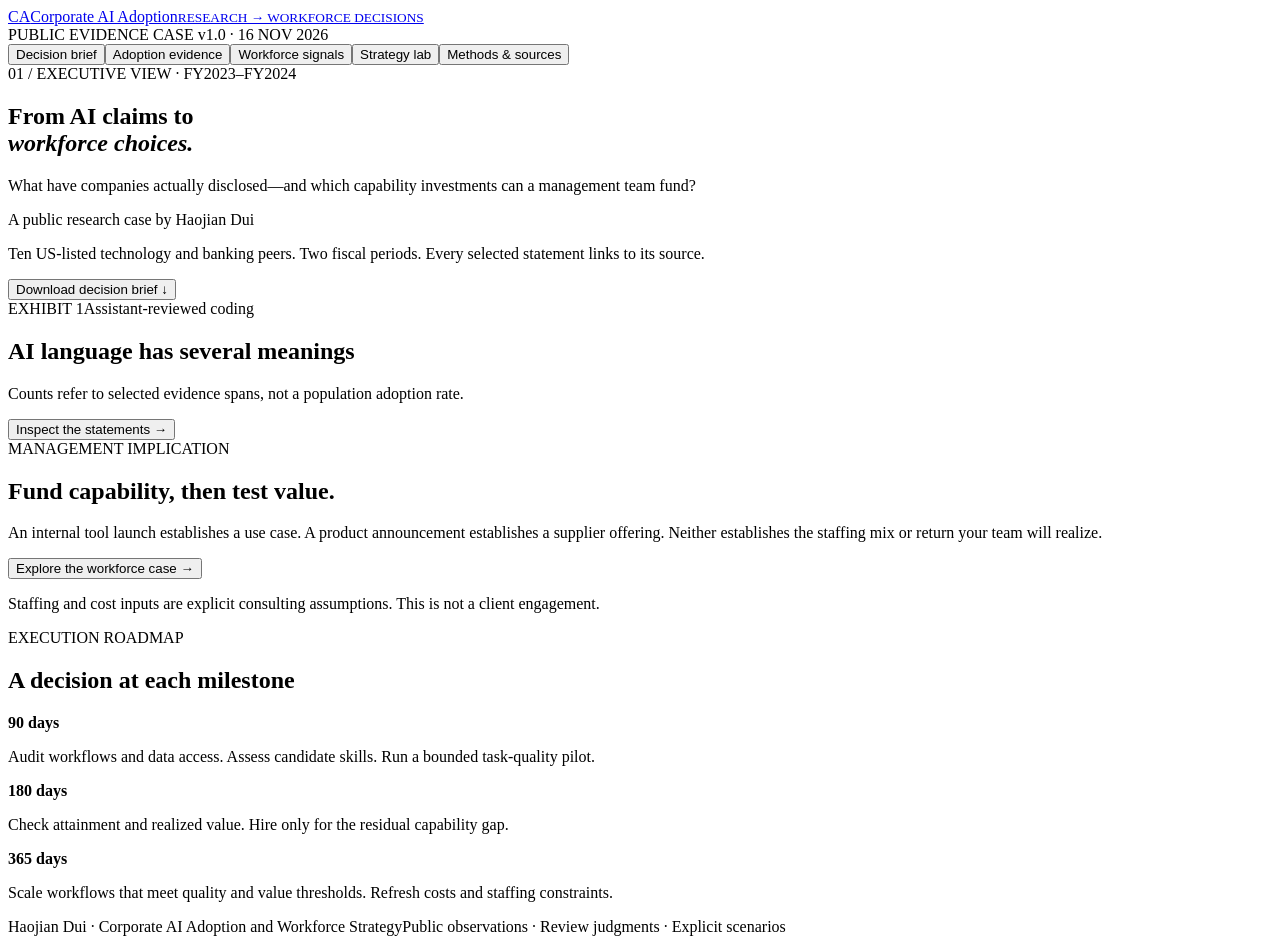
==== src/corporate_ai/web/index.html @ bec99c64 "Build evidence-led AI adoption and workforce strategy flagship" ====
<!doctype html>
<html lang="en"><head><meta charset="utf-8"><meta name="viewport" content="width=device-width,initial-scale=1"><meta name="description" content="Checkable corporate AI evidence and transparent workforce investment decisions."><title>Corporate AI Adoption | Workforce Strategy</title><style>/*__STYLE__*/</style></head>
<body><header><a class="brand" href="#overview"><span class="brand-mark">CA</span><span>Corporate AI Adoption<small>RESEARCH → WORKFORCE DECISIONS</small></span></a><div class="edition">PUBLIC EVIDENCE CASE <span>v1.0 · 16 NOV 2026</span></div></header>
<nav aria-label="Main navigation"><button data-tab="overview" class="active">Decision brief</button><button data-tab="evidence">Adoption evidence</button><button data-tab="workforce">Workforce signals</button><button data-tab="strategy">Strategy lab</button><button data-tab="methods">Methods & sources</button></nav>
<main><section id="overview" class="panel">
<div class="eyebrow">01 / EXECUTIVE VIEW · FY2023–FY2024</div><div class="hero"><div><h1>From AI claims to<br><em>workforce choices.</em></h1><p class="intro">What have companies actually disclosed—and which capability investments can a management team fund?</p></div><aside class="hero-note"><span class="dot"></span>A public research case by Haojian Dui<p>Ten US-listed technology and banking peers. Two fiscal periods. Every selected statement links to its source.</p><button class="linkbutton" id="brief-export">Download decision brief ↓</button></aside></div>
<div id="metrics" class="metrics"></div>
<div class="grid two"><article class="card"><div class="cardtop"><span class="eyebrow">EXHIBIT 1</span><span class="tag">Assistant-reviewed coding</span></div><h2>AI language has several meanings</h2><p>Counts refer to selected evidence spans, not a population adoption rate.</p><div id="label-chart"></div><button class="linkbutton" data-go="evidence">Inspect the statements →</button></article><article class="card decision"><span class="eyebrow">MANAGEMENT IMPLICATION</span><h2>Fund capability, then test value.</h2><p>An internal tool launch establishes a use case. A product announcement establishes a supplier offering. Neither establishes the staffing mix or return your team will realize.</p><div id="decision-summary"></div><button class="primary" data-go="strategy">Explore the workforce case →</button><p class="fine">Staffing and cost inputs are explicit consulting assumptions. This is not a client engagement.</p></article></div>
<article class="card roadmap"><div><span class="eyebrow">EXECUTION ROADMAP</span><h2>A decision at each milestone</h2></div><div><b>90 days</b><p>Audit workflows and data access. Assess candidate skills. Run a bounded task-quality pilot.</p></div><div><b>180 days</b><p>Check attainment and realized value. Hire only for the residual capability gap.</p></div><div><b>365 days</b><p>Scale workflows that meet quality and value thresholds. Refresh costs and staffing constraints.</p></div></article></section>
<section id="evidence" class="panel" hidden><div class="eyebrow">02 / SOURCE-LEVEL EVIDENCE</div><h1>Read the claim.<br><em>Check its scope.</em></h1><p class="intro">Operational use, pilots, plans, people investment, promotional language and risks are coded separately. Review judgments remain visible beside the automatic rule output.</p><div class="toolbar"><label>Company<select id="company-filter"><option value="">All companies</option></select></label><label>Fiscal year<select id="year-filter"><option value="">Both periods</option><option>2023</option><option>2024</option></select></label><label>Review label<select id="label-filter"><option value="">All labels</option></select></label><label class="search">Search evidence<input id="search" type="search" placeholder="e.g. colleagues, training, Copilot"></label><button id="evidence-export">Export filtered CSV ↓</button></div><p id="evidence-count" class="fine" aria-live="polite"></p><div id="evidence-cards" class="grid two"></div></section>
<section id="workforce" class="panel" hidden><div class="eyebrow">03 / PEOPLE AND EXTERNAL DEMAND</div><h1>Separate stocks,<br><em>openings and skills.</em></h1><div class="grid two"><article class="card"><span class="tag">Observed company disclosure</span><h2>Microsoft's functional composition</h2><p>Share of disclosed global full-time employment. These are broad functions, not AI jobs.</p><div id="workforce-chart"></div><p id="workforce-finding"></p><a href="https://www.microsoft.com/investor/reports/ar24/index.html" target="_blank" rel="noopener">FY2024 annual report ↗</a></article><article class="card"><span class="tag blue">Official projections · US</span><h2>Where capability demand may grow</h2><p>BLS 2025–2035 projected employment growth. Openings include replacement demand; they are not today's job postings.</p><div id="labor-chart"></div><p class="fine">Same BLS vintage for all occupations. Selected benchmarks; no mapping of national totals to the ten companies.</p><a href="https://www.bls.gov/emp/tables/occupational-projections-and-characteristics.htm" target="_blank" rel="noopener">BLS Table 1.2 ↗</a></article></div><article class="card"><span class="eyebrow">EMPLOYER REQUIREMENTS</span><h2>What the selected roles ask for</h2><p>Three official descriptions from two employers, captured on 16 November 2026. This targeted sample checks portfolio fit; it cannot measure hiring growth or the workforce skill distribution.</p><div id="jobs" class="grid three"></div></article></section>
<section id="strategy" class="panel" hidden><div class="eyebrow">04 / CONSULTING SCENARIO · USD 2026</div><h1>Build, move<br><em>or recruit?</em></h1><p class="intro">A hypothetical 200-person bank operations unit needs 26 productive capability equivalents in six months. Compare incremental training, redeployment and hiring costs over 36 months.</p><div class="grid lab"><article class="card controls"><h2>Change the decision inputs</h2><label>Training attainment <output id="success-value">80%</output><input id="success" type="range" min="50" max="95" step="5" value="80"></label><label>Capability demand <output id="demand-value">100%</output><input id="demand" type="range" min="50" max="150" step="10" value="100"></label><label>Upfront budget (USD)<input id="budget" type="number" min="0" max="2000000" step="10000" value="400000"></label><label>Annual contribution per capability (USD)<input id="annual-value" type="number" min="0" max="500000" step="1000" value="180000"></label><label>External hire readiness (months)<input id="hire-delay" type="number" min="0" max="36" step="1" value="3"></label><button class="primary" id="run-scenario">Recalculate plan</button><button id="reset-scenario">Reset assumptions</button><p class="fine">Minimize discounted incremental cost subject to expected coverage, disjoint candidate pools, route capacities, readiness and an upfront cash cap.</p></article><article class="card"><div class="cardtop"><h2>Feasible capability plan</h2><span class="tag amber">Scenario assumptions</span></div><div id="scenario-result" aria-live="polite"></div><button id="scenario-export">Download scenario & results ↓</button></article></div><div class="grid two"><article class="card"><h2>36-month net cash flow</h2><p>Upfront spend at month 0; recurring costs for all candidates from month 1; gross contribution only after successful attainment and readiness.</p><div id="cashflow-chart"></div><p class="fine">NPV discounts monthly flows using (1 + annual rate)<sup>month/12</sup>. Payback is undiscounted.</p></article><article class="card"><h2>Assumptions that govern the result</h2><div id="assumptions"></div><details><summary>See all route costs and constraints</summary><div id="route-inputs"></div></details></article></div></section>
<section id="methods" class="panel" hidden><div class="eyebrow">05 / METHODS, LIMITS AND REPRODUCTION</div><h1>Evidence you<br><em>can inspect.</em></h1><div class="grid two"><article class="card"><h2>A baseline worth challenging</h2><p>The keyword baseline labels every AI-containing span as deployment. Context rules add action, timing, scope, risk and people-investment cues. Rubric review resolves the actual statement meaning.</p><div id="evaluation"></div><p class="fine" id="review-note"></p><details><summary>Rule disagreements with the rubric review</summary><div id="errors"></div></details></article><article class="card"><h2>Reproduce the complete case</h2><pre>python -m pip install corporate_ai_adoption-1.0.0-py3-none-any.whl
corporate-ai demo --out output</pre><p>The installed package includes public excerpts, source registry, employer snapshots, official labor benchmarks and all scenario inputs. The generated dashboard is a single offline HTML file.</p><button id="portfolio-export">Download portfolio.v1 JSON ↓</button><p><a href="https://github.com/JoeDHJ/corporate-ai-adoption" target="_blank" rel="noopener">Code, report and installation instructions ↗</a></p><p class="fine">No API key, paid model or sibling service is required. No text is sent to an external model.</p></article></div><article class="card"><h2>Corpus coverage and source register</h2><p>Retrospective FY2023–FY2024 reporting window, chosen for the early generative-AI adoption wave. Fiscal year ends differ. Selected excerpts do not estimate prevalence, economic impact or a causal hiring response.</p><div class="tablewrap"><table><thead><tr><th>Company</th><th>Industry</th><th>Period</th><th>Source / retrieval</th><th>Reviewed spans</th></tr></thead><tbody id="sources"></tbody></table></div></article></section>
<p id="download-status" role="status" class="fine" aria-live="polite"></p></main><footer><span>Haojian Dui · Corporate AI Adoption and Workforce Strategy</span><span>Public observations · Review judgments · Explicit scenarios</span></footer><script id="case-data" type="application/json">__DATA__</script><script>/*__APP__*/</script></body></html>
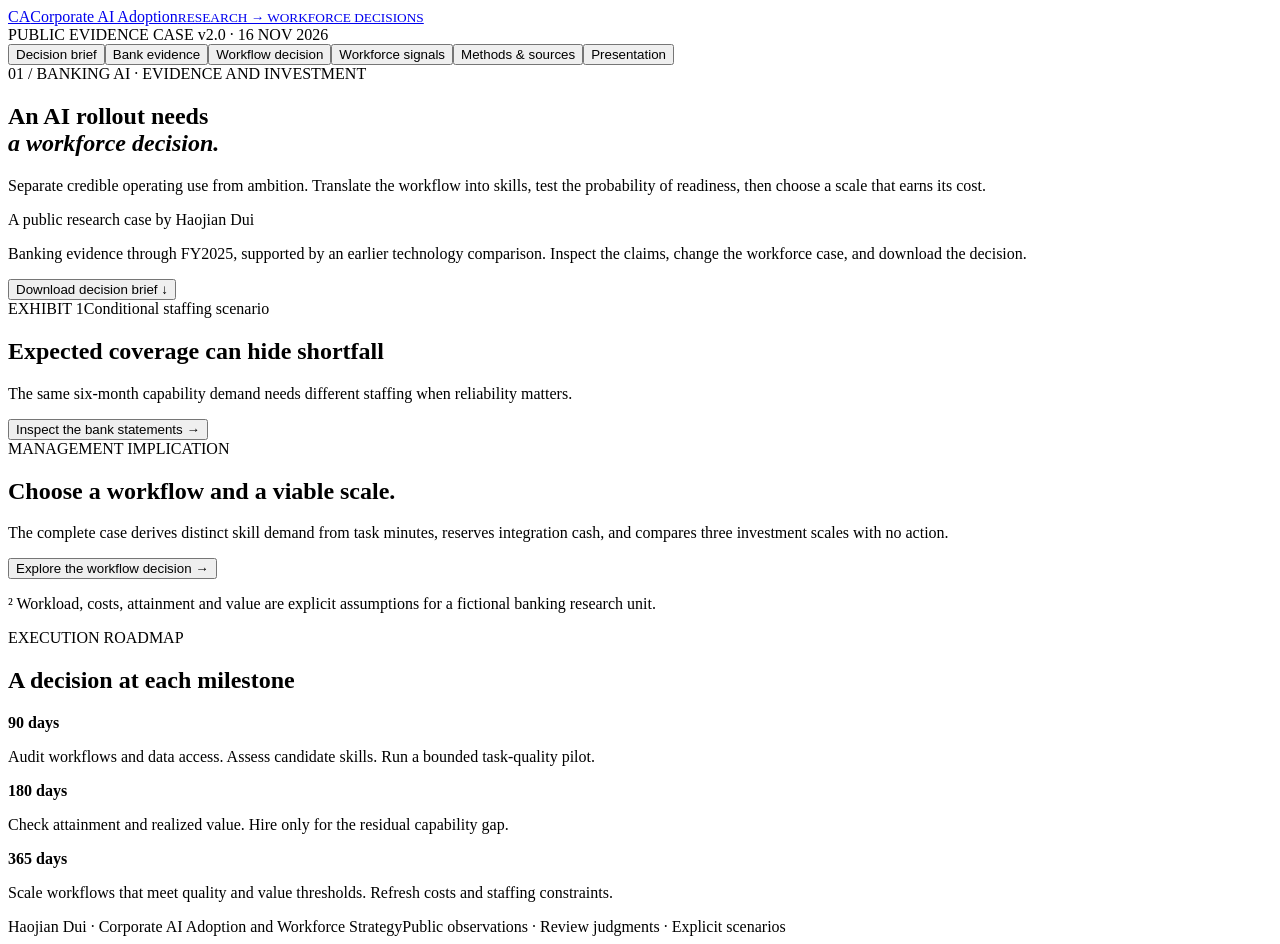
==== commit 3082107f: "Build bank evidence and reliable workforce investment v2" ====
--- a/src/corporate_ai/web/index.html
+++ b/src/corporate_ai/web/index.html
@@ -1,15 +1,32 @@
 <!doctype html>
 <html lang="en"><head><meta charset="utf-8"><meta name="viewport" content="width=device-width,initial-scale=1"><meta name="description" content="Checkable corporate AI evidence and transparent workforce investment decisions."><title>Corporate AI Adoption | Workforce Strategy</title><style>/*__STYLE__*/</style></head>
-<body><header><a class="brand" href="#overview"><span class="brand-mark">CA</span><span>Corporate AI Adoption<small>RESEARCH → WORKFORCE DECISIONS</small></span></a><div class="edition">PUBLIC EVIDENCE CASE <span>v1.0 · 16 NOV 2026</span></div></header>
-<nav aria-label="Main navigation"><button data-tab="overview" class="active">Decision brief</button><button data-tab="evidence">Adoption evidence</button><button data-tab="workforce">Workforce signals</button><button data-tab="strategy">Strategy lab</button><button data-tab="methods">Methods & sources</button></nav>
+<body><header><a class="brand" href="#overview"><span class="brand-mark">CA</span><span>Corporate AI Adoption<small>RESEARCH → WORKFORCE DECISIONS</small></span></a><div class="edition">PUBLIC EVIDENCE CASE <span>v2.0 · 16 NOV 2026</span></div></header>
+<nav aria-label="Main navigation"><button data-tab="overview" class="active">Decision brief</button><button data-tab="banks">Bank evidence</button><button data-tab="workflow-case">Workflow decision</button><button data-tab="workforce">Workforce signals</button><button data-tab="methods">Methods & sources</button><button data-tab="presentation">Presentation</button></nav>
 <main><section id="overview" class="panel">
-<div class="eyebrow">01 / EXECUTIVE VIEW · FY2023–FY2024</div><div class="hero"><div><h1>From AI claims to<br><em>workforce choices.</em></h1><p class="intro">What have companies actually disclosed—and which capability investments can a management team fund?</p></div><aside class="hero-note"><span class="dot"></span>A public research case by Haojian Dui<p>Ten US-listed technology and banking peers. Two fiscal periods. Every selected statement links to its source.</p><button class="linkbutton" id="brief-export">Download decision brief ↓</button></aside></div>
+<div class="eyebrow">01 / BANKING AI · EVIDENCE AND INVESTMENT</div><div class="hero"><div><h1>An AI rollout needs<br><em>a workforce decision.</em></h1><p class="intro">Separate credible operating use from ambition. Translate the workflow into skills, test the probability of readiness, then choose a scale that earns its cost.</p></div><aside class="hero-note"><span class="dot"></span>A public research case by Haojian Dui<p>Banking evidence through FY2025, supported by an earlier technology comparison. Inspect the claims, change the workforce case, and download the decision.</p><button class="linkbutton" id="brief-export">Download decision brief ↓</button></aside></div>
 <div id="metrics" class="metrics"></div>
-<div class="grid two"><article class="card"><div class="cardtop"><span class="eyebrow">EXHIBIT 1</span><span class="tag">Assistant-reviewed coding</span></div><h2>AI language has several meanings</h2><p>Counts refer to selected evidence spans, not a population adoption rate.</p><div id="label-chart"></div><button class="linkbutton" data-go="evidence">Inspect the statements →</button></article><article class="card decision"><span class="eyebrow">MANAGEMENT IMPLICATION</span><h2>Fund capability, then test value.</h2><p>An internal tool launch establishes a use case. A product announcement establishes a supplier offering. Neither establishes the staffing mix or return your team will realize.</p><div id="decision-summary"></div><button class="primary" data-go="strategy">Explore the workforce case →</button><p class="fine">Staffing and cost inputs are explicit consulting assumptions. This is not a client engagement.</p></article></div>
+<div class="grid two"><article class="card"><div class="cardtop"><span class="eyebrow">EXHIBIT 1</span><span class="tag amber">Conditional staffing scenario</span></div><h2>Expected coverage can hide shortfall</h2><p>The same six-month capability demand needs different staffing when reliability matters.</p><div id="label-chart"></div><button class="linkbutton" data-go="banks">Inspect the bank statements →</button></article><article class="card decision"><span class="eyebrow">MANAGEMENT IMPLICATION</span><h2>Choose a workflow and a viable scale.</h2><p>The complete case derives distinct skill demand from task minutes, reserves integration cash, and compares three investment scales with no action.</p><div id="decision-summary"></div><button class="primary" data-go="workflow-case">Explore the workflow decision →</button><p class="fine">² Workload, costs, attainment and value are explicit assumptions for a fictional banking research unit.</p></article></div>
 <article class="card roadmap"><div><span class="eyebrow">EXECUTION ROADMAP</span><h2>A decision at each milestone</h2></div><div><b>90 days</b><p>Audit workflows and data access. Assess candidate skills. Run a bounded task-quality pilot.</p></div><div><b>180 days</b><p>Check attainment and realized value. Hire only for the residual capability gap.</p></div><div><b>365 days</b><p>Scale workflows that meet quality and value thresholds. Refresh costs and staffing constraints.</p></div></article></section>
-<section id="evidence" class="panel" hidden><div class="eyebrow">02 / SOURCE-LEVEL EVIDENCE</div><h1>Read the claim.<br><em>Check its scope.</em></h1><p class="intro">Operational use, pilots, plans, people investment, promotional language and risks are coded separately. Review judgments remain visible beside the automatic rule output.</p><div class="toolbar"><label>Company<select id="company-filter"><option value="">All companies</option></select></label><label>Fiscal year<select id="year-filter"><option value="">Both periods</option><option>2023</option><option>2024</option></select></label><label>Review label<select id="label-filter"><option value="">All labels</option></select></label><label class="search">Search evidence<input id="search" type="search" placeholder="e.g. colleagues, training, Copilot"></label><button id="evidence-export">Export filtered CSV ↓</button></div><p id="evidence-count" class="fine" aria-live="polite"></p><div id="evidence-cards" class="grid two"></div></section>
-<section id="workforce" class="panel" hidden><div class="eyebrow">03 / PEOPLE AND EXTERNAL DEMAND</div><h1>Separate stocks,<br><em>openings and skills.</em></h1><div class="grid two"><article class="card"><span class="tag">Observed company disclosure</span><h2>Microsoft's functional composition</h2><p>Share of disclosed global full-time employment. These are broad functions, not AI jobs.</p><div id="workforce-chart"></div><p id="workforce-finding"></p><a href="https://www.microsoft.com/investor/reports/ar24/index.html" target="_blank" rel="noopener">FY2024 annual report ↗</a></article><article class="card"><span class="tag blue">Official projections · US</span><h2>Where capability demand may grow</h2><p>BLS 2025–2035 projected employment growth. Openings include replacement demand; they are not today's job postings.</p><div id="labor-chart"></div><p class="fine">Same BLS vintage for all occupations. Selected benchmarks; no mapping of national totals to the ten companies.</p><a href="https://www.bls.gov/emp/tables/occupational-projections-and-characteristics.htm" target="_blank" rel="noopener">BLS Table 1.2 ↗</a></article></div><article class="card"><span class="eyebrow">EMPLOYER REQUIREMENTS</span><h2>What the selected roles ask for</h2><p>Three official descriptions from two employers, captured on 16 November 2026. This targeted sample checks portfolio fit; it cannot measure hiring growth or the workforce skill distribution.</p><div id="jobs" class="grid three"></div></article></section>
+
+<section id="banks" class="panel" hidden>
+<div class="eyebrow">02 / BANKING EVIDENCE · FY2023–FY2025</div><h1>What is operating,<br><em>and for whom?</em></h1>
+<p class="intro">Actor, implementation stage, technology, people investment and risk are independent dimensions. A current use statement can also describe risk.</p>
+<article class="card"><div class="cardtop"><h2>Read the evidence across periods</h2><span class="tag">Assistant reference coding</span></div><div id="bank-matrix"></div><p class="fine">Cells summarize selected reviewed spans. Unknown means no reviewed internal-use statement; it does not mean non-adoption. BAC FY2025 is a collection gap. Click a cell to inspect its evidence.</p></article>
+<div class="toolbar"><label>Bank<select id="bank-company"><option value="">All banks</option></select></label><label>Fiscal period<select id="bank-period"><option value="">All periods</option><option>2023</option><option>2024</option><option>2025</option></select></label><label>Stage<select id="bank-stage"><option value="">All stages</option><option value="deployed">Deployed</option><option value="pilot">Pilot</option><option value="planned">Planned</option><option value="not_established">Not established</option></select></label><label class="search">Search bank evidence<input id="bank-query" type="search" placeholder="e.g. colleagues, coding, risk"></label><button id="bank-export">Export filtered evidence ↓</button></div><label>Try an executed research task<select id="task-preset"><option value="">Select a fixed task</option></select></label><p id="bank-count" class="fine" aria-live="polite"></p><div id="bank-results" class="grid two"></div>
+<article class="card"><h2>Document coverage is visible</h2><p>The full parsed text is scanned for candidate locations. Counts describe lexicon and extraction coverage, not adoption intensity. Fiscal labels are all December year ends; narrative and risk sections still differ across issuers.</p><details><summary>Inspect page and candidate inventory</summary><div class="tablewrap"><table><thead><tr><th>Report</th><th>Parsed pages</th><th>Lexicon hits</th><th>Eligible candidates</th></tr></thead><tbody id="bank-source-list"></tbody></table></div></details><button data-go="evidence" class="linkbutton">Open the earlier ten-company technology comparison →</button></article>
+</section>
+<section id="workflow-case" class="panel" hidden>
+<div class="eyebrow">03 / FROM TASKS TO INVESTMENT · USD 2026</div><h1>Buy capacity.<br><em>Prove its value.</em></h1><p class="intro">A hypothetical public-document research workflow: retrieve evidence, check facts, resolve data exceptions and prepare a brief. Bank disclosures establish use-case relevance; task times, costs and success remain explicit scenario inputs.</p>
+<div class="evidence-chain"><span>Bank operating evidence</span><b>→</b><span>Task workload</span><b>→</b><span>Reliable capability</span><b>→</b><span>Realized value</span></div>
+<div class="grid lab"><article class="card controls"><h2>Make the case your own</h2><label>Monthly document items<input id="case-volume" type="number" min="0" max="200000" step="1000"></label><label>Released-capacity realization (%)<input id="case-realization" type="number" min="0" max="100" step="5"></label><label>Joint reliability target<select id="case-confidence"><option value="0.5">50%</option><option value="0.8">80%</option><option value="0.9">90%</option><option value="0.95">95%</option><option value="0.99">99%</option></select></label><label>Total upfront cash cap (USD)<input id="case-budget" type="number" min="0" max="5000000" step="10000"></label><button class="primary" id="case-run">Recalculate workflow decision</button><button id="case-reset">Reset base case</button><label class="file-label">Import your JSON case<input id="case-import" type="file" accept=".json,application/json"></label><p class="fine">Export the base case to edit all task, timing, route-capacity and cost inputs. Imported cases stay in this browser. Browser limits: 1 MB, three skill pools, 30 candidates per route; USD at 2026 prices.</p><p id="case-status" role="status" aria-live="polite"></p></article>
+<article class="card"><div class="cardtop"><h2>Scale, defer or proceed</h2><span class="tag amber">Scenario result</span></div><div id="workflow-result" aria-live="polite"></div><div class="toolbar"><button id="case-export">Download case & results ↓</button><button id="case-brief">Download matching brief ↓</button></div></article></div>
+<div class="grid two"><article class="card"><h2>Workload determines skill demand</h2><div id="task-model"></div><details><summary>Economic reasoning behind the model</summary><p>Task substitution releases time; source checking and exception handling create complementary tasks. Productive capacity becomes cash or contribution only when a budget or demand mechanism realizes it. Backfill and training time are opportunity costs. Integration and learning delay benefits, creating an investment ramp.</p><p><a href="https://www.nber.org/papers/w25684" target="_blank" rel="noopener">Acemoglu & Restrepo: Automation and New Tasks ↗</a><br><a href="https://www.nber.org/papers/w25148" target="_blank" rel="noopener">Brynjolfsson, Rock & Syverson: Productivity J-Curve ↗</a></p></details></article><article class="card"><h2>What does readiness cost?</h2><div id="risk-curve"></div><p class="fine">This separate personnel comparison holds the original 8 / 12 / 6 skill demands fixed. Workflow options above derive their own demands and also pay integration and platform costs.</p><button class="linkbutton" data-go="strategy">Inspect the original expected-coverage model →</button></article></div>
+<article class="card"><h2>A research task pack has been executed</h2><div id="research-results"></div><details><summary>Actual analyst pilot and decision gates</summary><p>Use a randomized task-order crossover with consenting analysts and a common public document set. Have independent reviewers score fact correctness, source resolution, unsupported claims and failure severity while blinded to condition. Measure actual completion and revision minutes. Require correct decision-driving citations and agreed quality before monetizing capacity.</p><p>Process owner: baseline task map and exceptions. Learning owner: attainment and transfer. Controls owner: quality and auditability. Finance owner: realized capacity value and budget. Refresh these measurements before scaling.</p></details></article>
+</section>
+<section id="presentation" class="panel" hidden><div class="eyebrow">PRESENTATION / EIGHT DECISION EXHIBITS</div><h1>A case you<br><em>can explain.</em></h1><p class="intro">A structured walk-through for a hiring manager or project discussion. Use the evidence and workflow tabs for live follow-up.</p><button id="print-deck">Print presentation</button><div id="presentation-slides" class="deck"></div></section>
+<section id="evidence" class="panel" hidden><div class="eyebrow">TECHNOLOGY CONTEXT / EARLY ADOPTION EVIDENCE</div><h1>Read the claim.<br><em>Check its scope.</em></h1><p class="intro">Operational use, pilots, plans, people investment, promotional language and risks are coded separately. Review judgments remain visible beside the automatic rule output.</p><div class="toolbar"><label>Company<select id="company-filter"><option value="">All companies</option></select></label><label>Fiscal year<select id="year-filter"><option value="">Both periods</option><option>2023</option><option>2024</option></select></label><label>Review label<select id="label-filter"><option value="">All labels</option></select></label><label class="search">Search evidence<input id="search" type="search" placeholder="e.g. colleagues, training, Copilot"></label><button id="evidence-export">Export filtered CSV ↓</button></div><p id="evidence-count" class="fine" aria-live="polite"></p><div id="evidence-cards" class="grid two"></div></section>
+<section id="workforce" class="panel" hidden><article class="card"><span class="eyebrow">CURRENT BANK VACANCY SNAPSHOTS</span><h2>Which capabilities do selected roles request?</h2><div id="vacancy-case"></div></article><div class="eyebrow">03 / PEOPLE AND EXTERNAL DEMAND</div><h1>Separate stocks,<br><em>openings and skills.</em></h1><div class="grid two"><article class="card"><span class="tag">Observed company disclosure</span><h2>Microsoft's functional composition</h2><p>Share of disclosed global full-time employment. These are broad functions, not AI jobs.</p><div id="workforce-chart"></div><p id="workforce-finding"></p><a href="https://www.microsoft.com/investor/reports/ar24/index.html" target="_blank" rel="noopener">FY2024 annual report ↗</a></article><article class="card"><span class="tag blue">Official projections · US</span><h2>Where capability demand may grow</h2><p>BLS 2025–2035 projected employment growth. Openings include replacement demand; they are not today's job postings.</p><div id="labor-chart"></div><p class="fine">Same BLS vintage for all occupations. Selected benchmarks; no mapping of national totals to the ten companies.</p><a href="https://www.bls.gov/emp/tables/occupational-projections-and-characteristics.htm" target="_blank" rel="noopener">BLS Table 1.2 ↗</a></article></div><article class="card"><span class="eyebrow">EMPLOYER REQUIREMENTS</span><h2>What the selected roles ask for</h2><p>Three official descriptions from two employers, captured on 16 November 2026. This targeted sample checks portfolio fit; it cannot measure hiring growth or the workforce skill distribution.</p><div id="jobs" class="grid three"></div></article></section>
 <section id="strategy" class="panel" hidden><div class="eyebrow">04 / CONSULTING SCENARIO · USD 2026</div><h1>Build, move<br><em>or recruit?</em></h1><p class="intro">A hypothetical 200-person bank operations unit needs 26 productive capability equivalents in six months. Compare incremental training, redeployment and hiring costs over 36 months.</p><div class="grid lab"><article class="card controls"><h2>Change the decision inputs</h2><label>Training attainment <output id="success-value">80%</output><input id="success" type="range" min="50" max="95" step="5" value="80"></label><label>Capability demand <output id="demand-value">100%</output><input id="demand" type="range" min="50" max="150" step="10" value="100"></label><label>Upfront budget (USD)<input id="budget" type="number" min="0" max="2000000" step="10000" value="400000"></label><label>Annual contribution per capability (USD)<input id="annual-value" type="number" min="0" max="500000" step="1000" value="180000"></label><label>External hire readiness (months)<input id="hire-delay" type="number" min="0" max="36" step="1" value="3"></label><button class="primary" id="run-scenario">Recalculate plan</button><button id="reset-scenario">Reset assumptions</button><p class="fine">Minimize discounted incremental cost subject to expected coverage, disjoint candidate pools, route capacities, readiness and an upfront cash cap.</p></article><article class="card"><div class="cardtop"><h2>Feasible capability plan</h2><span class="tag amber">Scenario assumptions</span></div><div id="scenario-result" aria-live="polite"></div><button id="scenario-export">Download scenario & results ↓</button></article></div><div class="grid two"><article class="card"><h2>36-month net cash flow</h2><p>Upfront spend at month 0; recurring costs for all candidates from month 1; gross contribution only after successful attainment and readiness.</p><div id="cashflow-chart"></div><p class="fine">NPV discounts monthly flows using (1 + annual rate)<sup>month/12</sup>. Payback is undiscounted.</p></article><article class="card"><h2>Assumptions that govern the result</h2><div id="assumptions"></div><details><summary>See all route costs and constraints</summary><div id="route-inputs"></div></details></article></div></section>
-<section id="methods" class="panel" hidden><div class="eyebrow">05 / METHODS, LIMITS AND REPRODUCTION</div><h1>Evidence you<br><em>can inspect.</em></h1><div class="grid two"><article class="card"><h2>A baseline worth challenging</h2><p>The keyword baseline labels every AI-containing span as deployment. Context rules add action, timing, scope, risk and people-investment cues. Rubric review resolves the actual statement meaning.</p><div id="evaluation"></div><p class="fine" id="review-note"></p><details><summary>Rule disagreements with the rubric review</summary><div id="errors"></div></details></article><article class="card"><h2>Reproduce the complete case</h2><pre>python -m pip install corporate_ai_adoption-1.0.0-py3-none-any.whl
-corporate-ai demo --out output</pre><p>The installed package includes public excerpts, source registry, employer snapshots, official labor benchmarks and all scenario inputs. The generated dashboard is a single offline HTML file.</p><button id="portfolio-export">Download portfolio.v1 JSON ↓</button><p><a href="https://github.com/JoeDHJ/corporate-ai-adoption" target="_blank" rel="noopener">Code, report and installation instructions ↗</a></p><p class="fine">No API key, paid model or sibling service is required. No text is sent to an external model.</p></article></div><article class="card"><h2>Corpus coverage and source register</h2><p>Retrospective FY2023–FY2024 reporting window, chosen for the early generative-AI adoption wave. Fiscal year ends differ. Selected excerpts do not estimate prevalence, economic impact or a causal hiring response.</p><div class="tablewrap"><table><thead><tr><th>Company</th><th>Industry</th><th>Period</th><th>Source / retrieval</th><th>Reviewed spans</th></tr></thead><tbody id="sources"></tbody></table></div></article></section>
+<section id="methods" class="panel" hidden><article class="card"><h2>How well does a trained text baseline travel?</h2><p>Binary deployment includes customer products. This diagnostic compares predictions with assistant reference labels and keeps company groups separate for TF-IDF training.</p><div id="grouped-evaluation"></div><h3>Does the new multi-axis coder agree?</h3><div id="axis-evaluation"></div></article><div class="eyebrow">05 / METHODS, LIMITS AND REPRODUCTION</div><h1>Evidence you<br><em>can inspect.</em></h1><div class="grid two"><article class="card"><h2>Legacy seven-class development diagnostic</h2><p>The keyword baseline labels every AI-containing span as deployment. Context rules add action, timing, scope, risk and people-investment cues. Rubric review resolves the actual statement meaning.</p><div id="evaluation"></div><p class="fine" id="review-note"></p><details><summary>Rule disagreements with the rubric review</summary><div id="errors"></div></details></article><article class="card"><h2>Reproduce the complete case</h2><pre>python -m pip install corporate_ai_adoption-2.0.0-py3-none-any.whl
+corporate-ai demo --out output</pre><p>The installed package includes public excerpts, source registry, employer snapshots, official labor benchmarks and all scenario inputs. The generated dashboard is a single offline HTML file.</p><button id="portfolio-export">Download portfolio.v1 JSON ↓</button><p><a href="https://github.com/JoeDHJ/corporate-ai-adoption" target="_blank" rel="noopener">Code, report and installation instructions ↗</a></p><p class="fine">No API key, paid model or sibling service is required. No text is sent to an external model.</p></article></div><article class="card"><h2>Legacy technology cohort: source register</h2><p>Retrospective FY2023–FY2024 reporting window, chosen for the early generative-AI adoption wave. Fiscal year ends differ. Selected excerpts do not estimate prevalence, economic impact or a causal hiring response.</p><div class="tablewrap"><table><thead><tr><th>Company</th><th>Industry</th><th>Period</th><th>Source / retrieval</th><th>Reviewed spans</th></tr></thead><tbody id="sources"></tbody></table></div></article></section>
 <p id="download-status" role="status" class="fine" aria-live="polite"></p></main><footer><span>Haojian Dui · Corporate AI Adoption and Workforce Strategy</span><span>Public observations · Review judgments · Explicit scenarios</span></footer><script id="case-data" type="application/json">__DATA__</script><script>/*__APP__*/</script></body></html>
